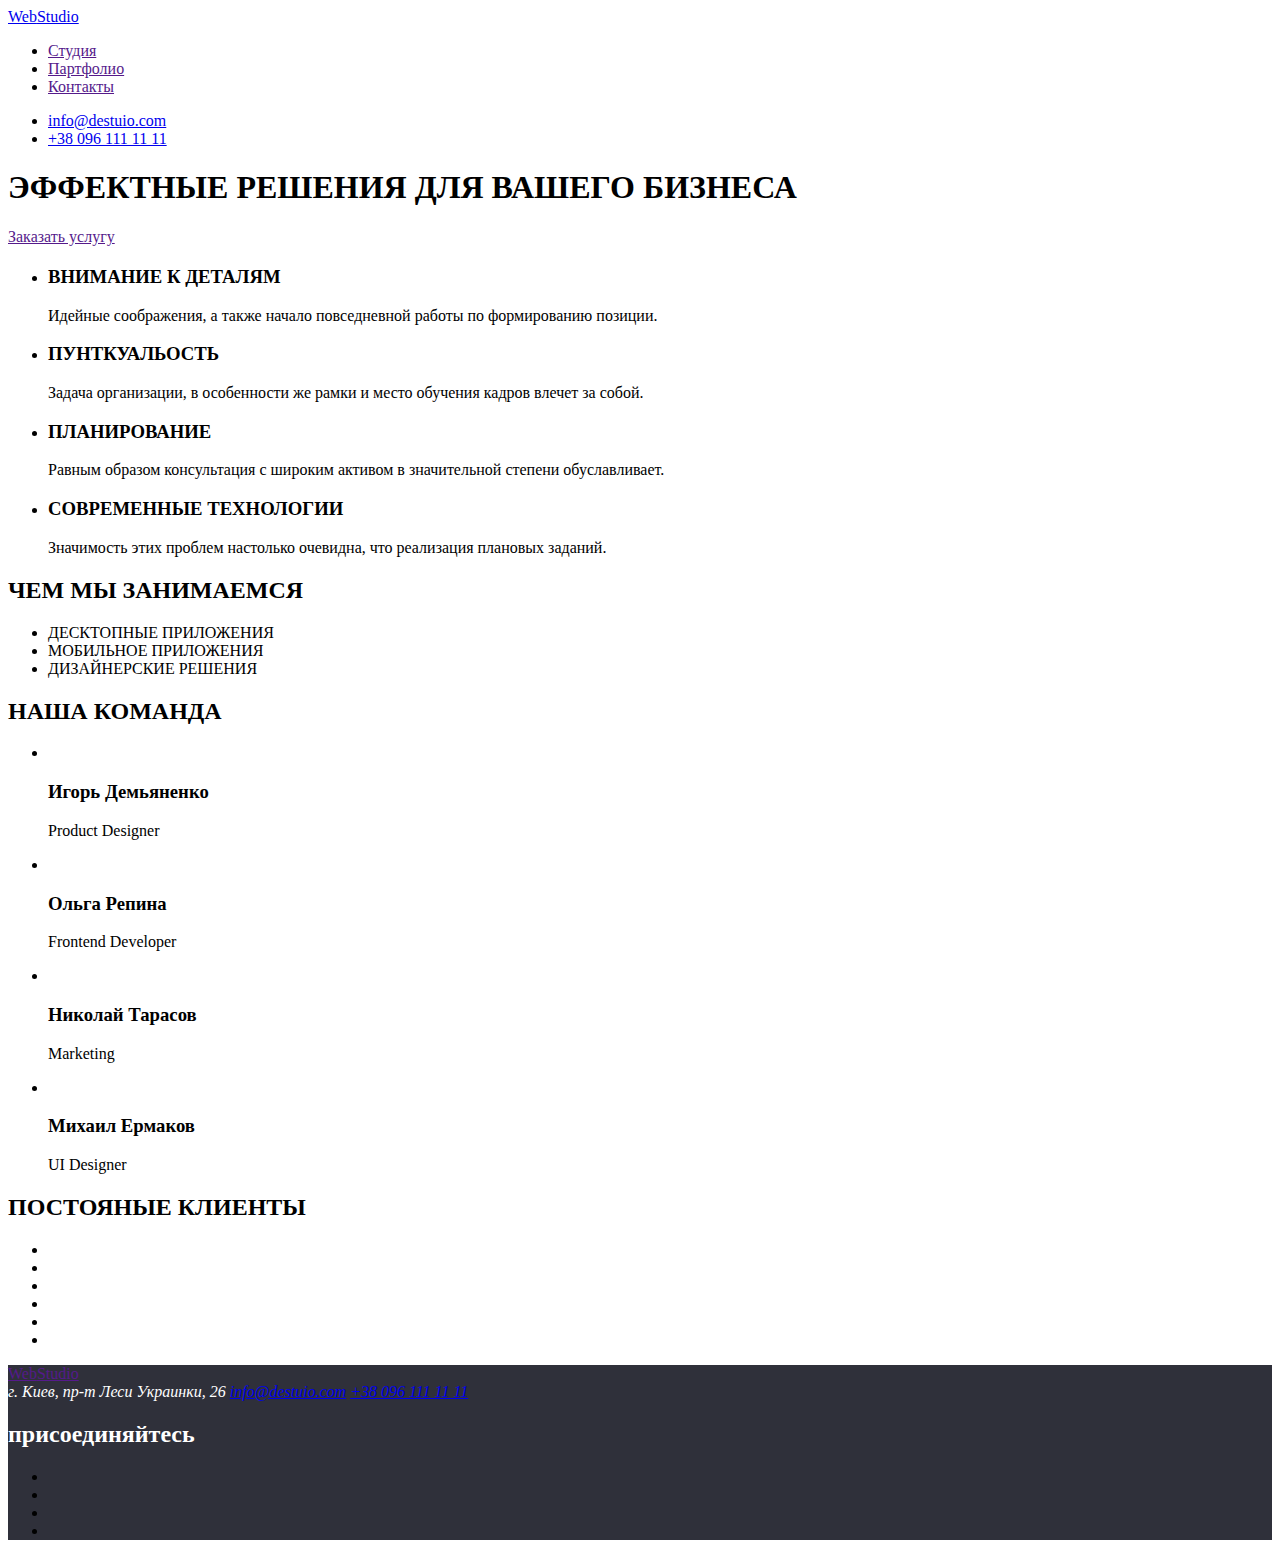
==== index.html @ e0f715b1 "copy" ====
<!DOCTYPE html>
<html lang="ru">
<head>
    <meta charset="UTF-8">
    <meta http-equiv="X-UA-Compatible" content="IE=edge">
    <meta name="viewport" content="width=device-width, initial-scale=1.0">
    <title>Document</title>
    <link rel="stylesheet" href="./style.css">
</head>
<body>
<header>
    <a href="index.html"><span>Web</span>Studio</a>
    <nav>
        <ul>
            <li><a href="">Студия</a></li>
            <li><a href="">Партфолио</a></li>
            <li><a href="">Контакты</a></li>
        </ul>
    </nav>
    <ul>
        <li><a href="mailto:info@destuio.com">info@destuio.com</a></li>
        <li><a href="tel:+380961111111">+38 096 111 11 11</a></li>
    </ul>
</header>
<main>
    <section>   
        <h1>ЭФФЕКТНЫЕ РЕШЕНИЯ ДЛЯ ВАШЕГО БИЗНЕСА</h1> 
        <a class="buy__us" href="">Заказать услугу</a>
    </section>
    <section>
        <h2></h2>
        <ul>
            <li>
                <h3>ВНИМАНИЕ К ДЕТАЛЯМ</h3>
                <p>Идейные соображения, а также начало повседневной работы по формированию позиции.</p>
            </li>
            <li>
                <h3>ПУНТКУАЛЬОСТЬ</h3>
                <p>Задача организации, в особенности же рамки и место обучения кадров влечет за собой.</p>
            </li>
            <li>
                <h3>ПЛАНИРОВАНИЕ</h3>
                <p>Равным образом консультация с широким активом в значительной степени обуславливает.</p>
            </li>
            <li>
                <h3>СОВРЕМЕННЫЕ ТЕХНОЛОГИИ</h3>
                <p>Значимость этих проблем настолько очевидна, что реализация плановых заданий.</p>
            </li>
        </ul>
    </section>
    <div>
        <h2>ЧЕМ МЫ ЗАНИМАЕМСЯ</h2>
        <ul>
            <li><a href=""></a>ДЕСКТОПНЫЕ ПРИЛОЖЕНИЯ</li>
            <li><a href=""></a>МОБИЛЬНОЕ ПРИЛОЖЕНИЯ</li>
            <li><a href=""></a>ДИЗАЙНЕРСКИЕ РЕШЕНИЯ</li>
        </ul>
    </div>
    <div>
        <h2>НАША КОМАНДА</h2>
        <ul>
            <li>
                <img src="" alt="">
                <h3>Игорь Демьяненко</h3>
                <p>Product Designer</p>
            </li>
            <li>
                <img src="" alt="">
                <h3>Ольга Репина</h3>
                <p>Frontend Developer</p>
            </li>
            <li>
                <img src="" alt="">
                <h3>Николай Тарасов</h3>
                <p>Marketing</p>
            </li>
            <li>
                <img src="" alt="">
                <h3>Михаил Ермаков</h3>
                <p>UI Designer</p>
            </li>
        </ul>
    </div>
    <div>
        <h2>ПОСТОЯНЫЕ КЛИЕНТЫ</h2>
        <ul>
            <li><a href=""></a></li>
            <li><a href=""></a></li>
            <li><a href=""></a></li>
            <li><a href=""></a></li>
            <li><a href=""></a></li>
            <li><a href=""></a></li>
        </ul>
    </div>
</main>
<footer>
    <div>
        <a href=""><span>Web</span>Studio</a>
        <address>
            <span>г. Киев, пр-т Леси Украинки, 26</span>
            <a href="mailto:info@destuio.com">info@destuio.com</a>
            <a href="tel:+380961111111">+38 096 111 11 11</a>
        </address>
    </div>
    <div>
        <h2 class="h2__add">присоединяйтесь</h2>
        <ul>
            <li><a href=""></a></li>
            <li><a href=""></a></li>
            <li><a href=""></a></li>
            <li><a href=""></a></li>
        </ul>
    </div>
</footer>
</body>
</html>
---- style.css ----
footer {
    background-color: #2F303A;
}
address {
    color: #FFFFFF;
}
.h2__add{
    color: #FFFFFF;
}
a {
    
}
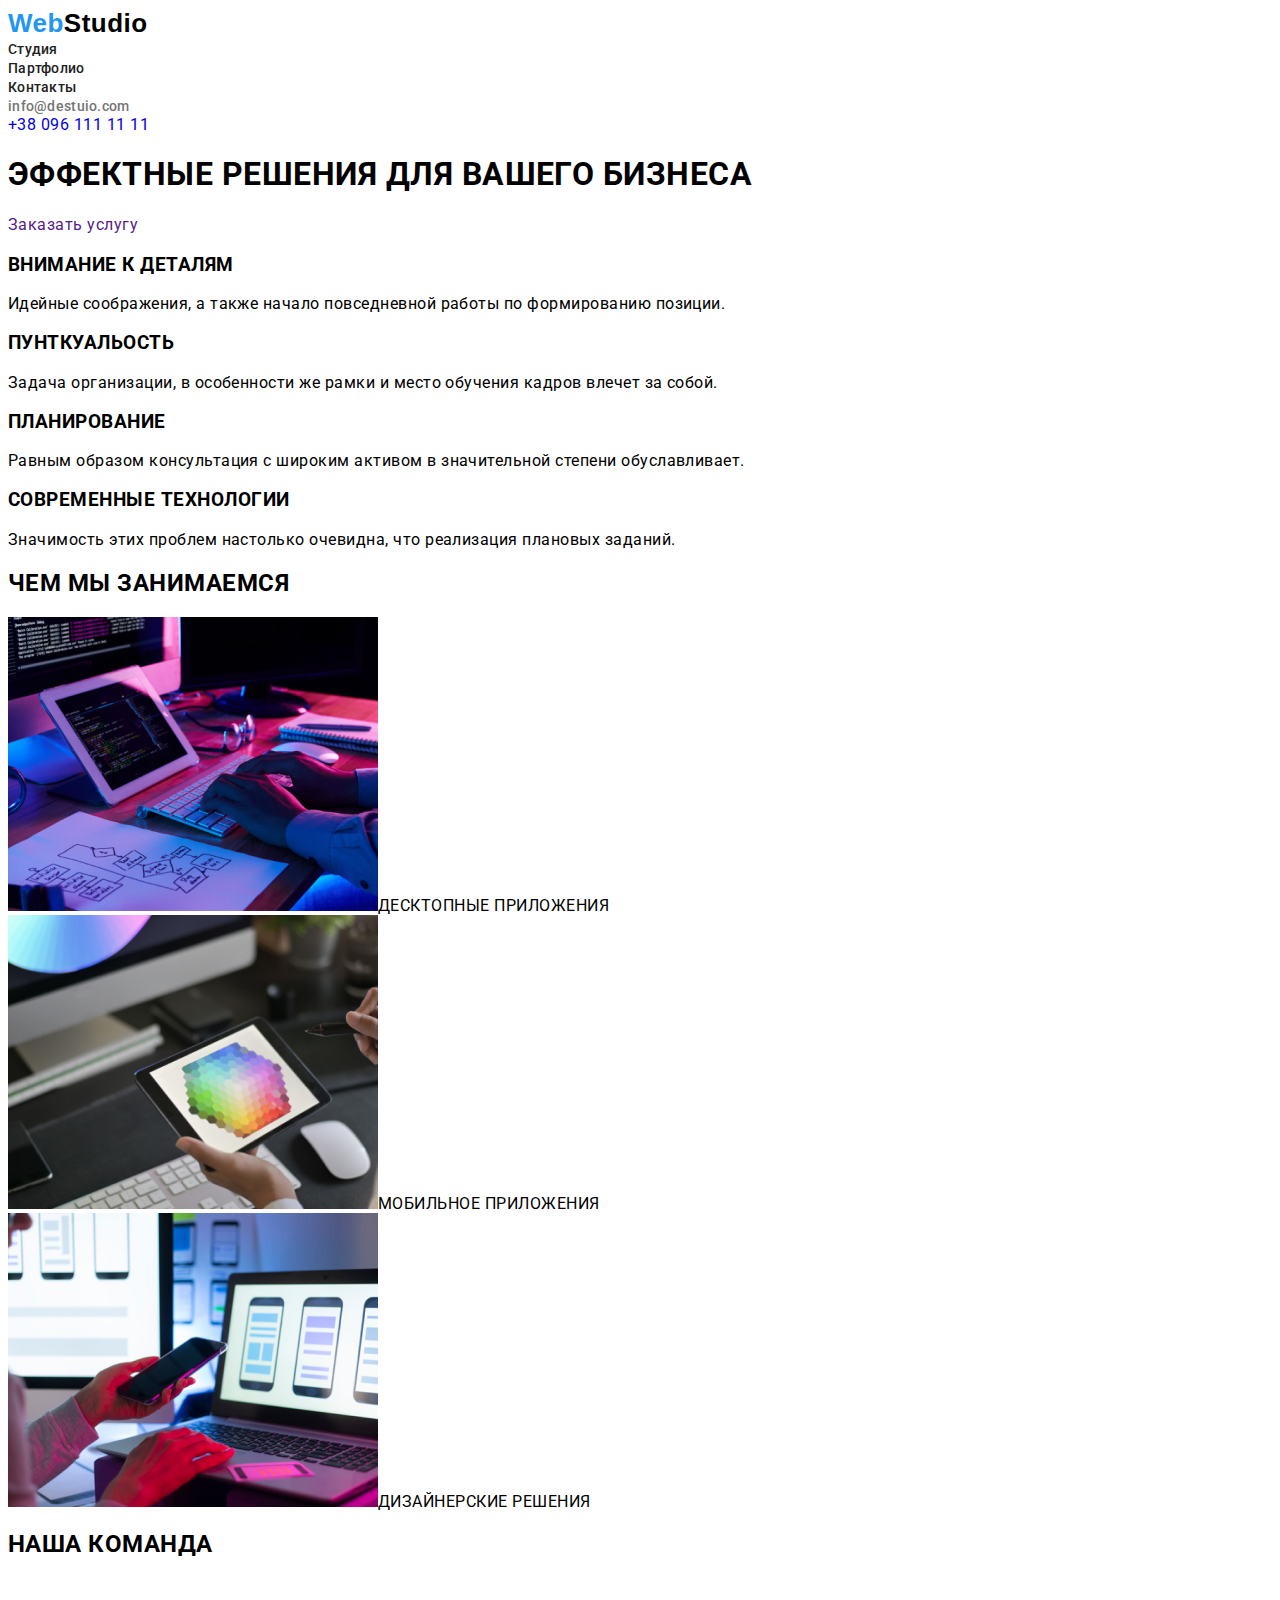
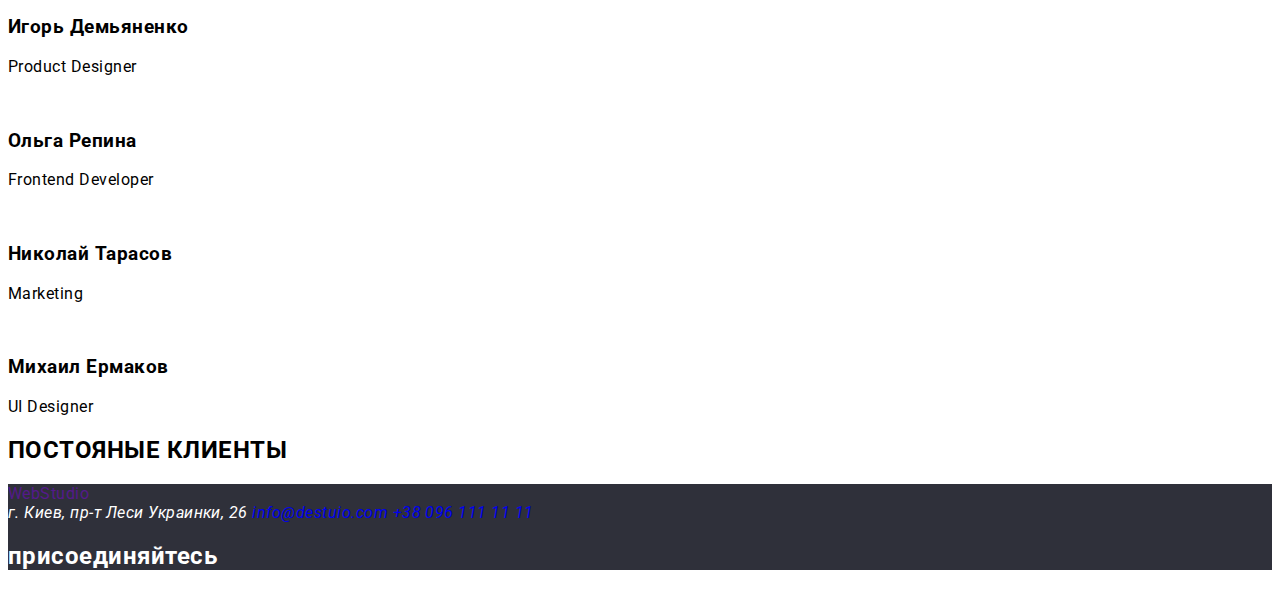
==== commit 6c4c72bd: "добавил картинки" ====
--- a/index.html
+++ b/index.html
@@ -5,23 +5,28 @@
     <meta http-equiv="X-UA-Compatible" content="IE=edge">
     <meta name="viewport" content="width=device-width, initial-scale=1.0">
     <title>Document</title>
+
+    <link rel="preconnect" href="https://fonts.googleapis.com">
+    <link rel="preconnect" href="https://fonts.gstatic.com" crossorigin>
+    <link href="https://fonts.googleapis.com/css2?family=Roboto:wght@400;700;900&display=swap" rel="stylesheet">
+
     <link rel="stylesheet" href="./style.css">
 </head>
 <body>
-<header>
-    <a href="index.html"><span>Web</span>Studio</a>
-    <nav>
-        <ul>
-            <li><a href="">Студия</a></li>
-            <li><a href="">Партфолио</a></li>
-            <li><a href="">Контакты</a></li>
+    <header class="header">
+        <a class="logo" href="index.html"><span>Web</span>Studio</a>
+        <nav class="headernav">
+            <ul class="navlist">
+                <li class="navelem"><a class="navlink" href="">Студия</a></li>
+                <li class="navelem"><a class="navlink" href="">Партфолио</a></li>
+                <li class="navelem"><a class="navlink" href="">Контакты</a></li>
+            </ul>
+        </nav>
+        <ul class="headercontact">
+            <li class="contactlist"><a class="contactlink" href="mailto:info@destuio.com">info@destuio.com</a></li>
+            <li class="contactlist"><a class="contact__link" href="tel:+380961111111">+38 096 111 11 11</a></li>
         </ul>
-    </nav>
-    <ul>
-        <li><a href="mailto:info@destuio.com">info@destuio.com</a></li>
-        <li><a href="tel:+380961111111">+38 096 111 11 11</a></li>
-    </ul>
-</header>
+    </header>
 <main>
     <section>   
         <h1>ЭФФЕКТНЫЕ РЕШЕНИЯ ДЛЯ ВАШЕГО БИЗНЕСА</h1> 
@@ -51,9 +56,9 @@
     <div>
         <h2>ЧЕМ МЫ ЗАНИМАЕМСЯ</h2>
         <ul>
-            <li><a href=""></a>ДЕСКТОПНЫЕ ПРИЛОЖЕНИЯ</li>
-            <li><a href=""></a>МОБИЛЬНОЕ ПРИЛОЖЕНИЯ</li>
-            <li><a href=""></a>ДИЗАЙНЕРСКИЕ РЕШЕНИЯ</li>
+            <li><img src="./img/tablet.jpg" alt="tablet" /><a href=""></a>ДЕСКТОПНЫЕ ПРИЛОЖЕНИЯ</li>
+            <li><img src="./img/laptop.png" alt="laptop"><a href=""></a>МОБИЛЬНОЕ ПРИЛОЖЕНИЯ</li>
+            <li><img src="./img/phone.png" alt="phone"><a href=""></a>ДИЗАЙНЕРСКИЕ РЕШЕНИЯ</li>
         </ul>
     </div>
     <div>
--- a/style.css
+++ b/style.css
@@ -7,6 +7,50 @@
 .h2__add{
     color: #FFFFFF;
 }
+
+body {
+    font-family: 'Roboto', sans-serif;
+    font-style: normal;
+    letter-spacing: 0.03em;
+}
 a {
-    
+    text-decoration: none;
+}
+ul, ol {
+    list-style: none;
+    margin: 0;
+    padding: 0;
+}
+
+.logo {
+    font-family: 'Raleway', sans-serif;
+    font-weight: 700;
+    font-size: 26px;
+    line-height: 1.19;
+    color: #000000;
+}
+.logo span {
+    color: #2196F3;
+}
+
+.navlink {
+    font-weight: 500;
+    font-size: 14px;
+    line-height: 1.14;
+    letter-spacing: 0.02em;
+    color: #212121;
+}
+.navlink:hover {
+    color: #2196F3;
+}
+
+.contactlink {
+    font-weight: 500;
+    font-size: 14px;
+    line-height: 1.14;
+    letter-spacing: 0.02em;
+    color: #757575;
+}
+.contactlink:hover {
+    color: #2196F3;;
 }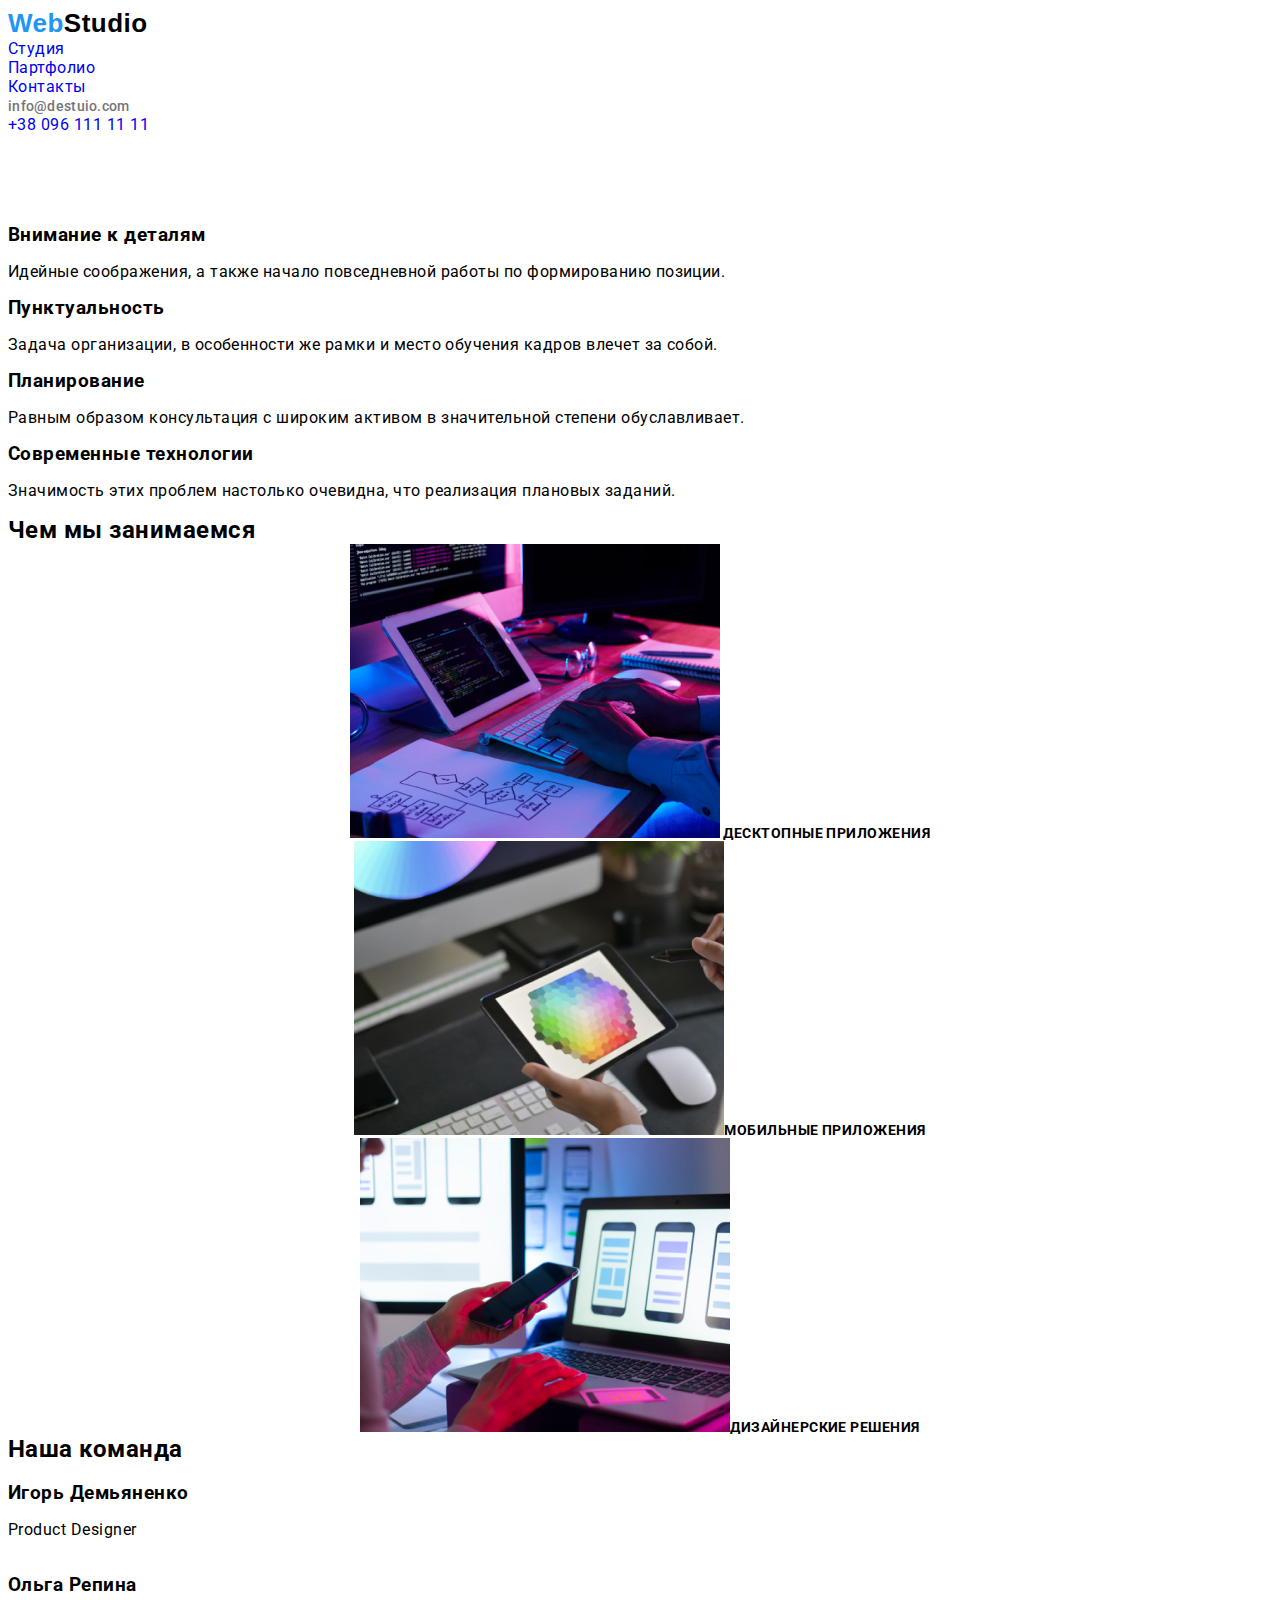
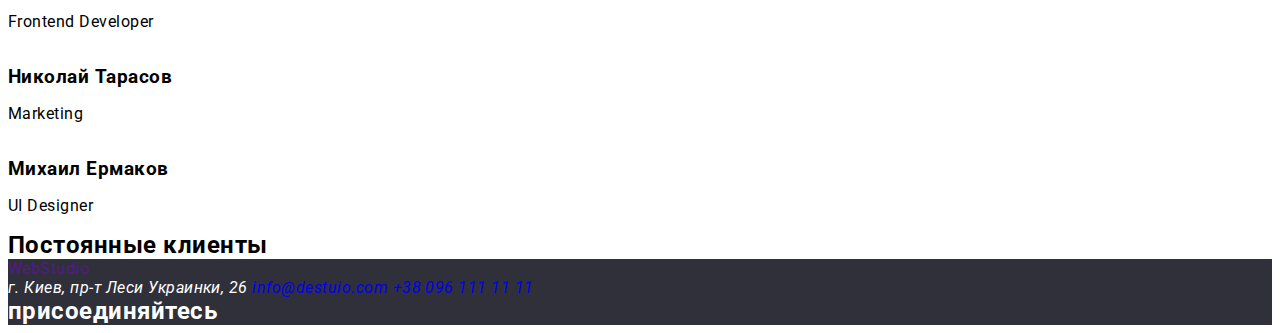
==== commit 6854519d: "links" ====
--- a/index.html
+++ b/index.html
@@ -17,9 +17,9 @@
         <a class="logo" href="index.html"><span>Web</span>Studio</a>
         <nav class="headernav">
             <ul class="navlist">
-                <li class="navelem"><a class="navlink" href="">Студия</a></li>
-                <li class="navelem"><a class="navlink" href="">Партфолио</a></li>
-                <li class="navelem"><a class="navlink" href="">Контакты</a></li>
+                <li class="navelem"><a class="navlink__studio" href="#">Студия</a></li>
+                <li class="navelem"><a class="navlink__portfolio" href="portfolio.html">Партфолио</a></li>
+                <li class="navelem"><a class="navlink__contakt" href="#">Контакты</a></li>
             </ul>
         </nav>
         <ul class="headercontact">
@@ -29,40 +29,40 @@
     </header>
 <main>
     <section>   
-        <h1>ЭФФЕКТНЫЕ РЕШЕНИЯ ДЛЯ ВАШЕГО БИЗНЕСА</h1> 
+        <h1>Эффективные решения для вашего бизнеса</h1> 
         <a class="buy__us" href="">Заказать услугу</a>
     </section>
     <section>
         <h2></h2>
         <ul>
             <li>
-                <h3>ВНИМАНИЕ К ДЕТАЛЯМ</h3>
+                <h3>Внимание к деталям</h3>
                 <p>Идейные соображения, а также начало повседневной работы по формированию позиции.</p>
             </li>
             <li>
-                <h3>ПУНТКУАЛЬОСТЬ</h3>
+                <h3>Пунктуальность</h3>
                 <p>Задача организации, в особенности же рамки и место обучения кадров влечет за собой.</p>
             </li>
             <li>
-                <h3>ПЛАНИРОВАНИЕ</h3>
+                <h3>Планирование</h3>
                 <p>Равным образом консультация с широким активом в значительной степени обуславливает.</p>
             </li>
             <li>
-                <h3>СОВРЕМЕННЫЕ ТЕХНОЛОГИИ</h3>
+                <h3>Современные технологии</h3>
                 <p>Значимость этих проблем настолько очевидна, что реализация плановых заданий.</p>
             </li>
         </ul>
     </section>
     <div>
-        <h2>ЧЕМ МЫ ЗАНИМАЕМСЯ</h2>
+        <h2>Чем мы занимаемся</h2>
         <ul>
-            <li><img src="./img/tablet.jpg" alt="tablet" /><a href=""></a>ДЕСКТОПНЫЕ ПРИЛОЖЕНИЯ</li>
-            <li><img src="./img/laptop.png" alt="laptop"><a href=""></a>МОБИЛЬНОЕ ПРИЛОЖЕНИЯ</li>
-            <li><img src="./img/phone.png" alt="phone"><a href=""></a>ДИЗАЙНЕРСКИЕ РЕШЕНИЯ</li>
+            <li class="work__title"><img src="./img/tablet.jpg" alt="tablet" /><a href=""></a> Десктопные приложения</li>
+            <li class="work__title"><img src="./img/laptop.png" alt="laptop"><a href=""></a>Мобильные приложения</li>
+            <li class="work__title"><img src="./img/phone.png" alt="phone"><a href=""></a>Дизайнерские решения</li>
         </ul>
     </div>
     <div>
-        <h2>НАША КОМАНДА</h2>
+        <h2>Наша команда</h2>
         <ul>
             <li>
                 <img src="" alt="">
@@ -87,7 +87,7 @@
         </ul>
     </div>
     <div>
-        <h2>ПОСТОЯНЫЕ КЛИЕНТЫ</h2>
+        <h2>Постоянные клиенты</h2>
         <ul>
             <li><a href=""></a></li>
             <li><a href=""></a></li>
--- a/style.css
+++ b/style.css
@@ -20,6 +20,32 @@
     list-style: none;
     margin: 0;
     padding: 0;
+}
+h1, h2, h3 {
+    margin: 0;
+
+}
+h1 {
+font-weight: 900;
+font-size: 44px;
+line-height: 1.36;
+/* or 136% */
+
+text-align: center;
+letter-spacing: 0.06em;
+text-transform: uppercase;
+background-color: ;
+
+color: #FFFFFF;
+}
+.work__title {
+font-weight: 700;
+font-size: 14px;
+line-height: 16px;
+text-align: center;
+text-transform: uppercase;
+
+
 }
 
 .logo {
@@ -53,4 +79,20 @@
 }
 .contactlink:hover {
     color: #2196F3;;
+}
+.buy__us {
+font-weight: 700;
+font-size: 16px;
+line-height: 1.87;
+/* identical to box height, or 187% */
+
+display: flex;
+align-items: center;
+text-align: center;
+letter-spacing: 0.06em;
+
+color: #FFFFFF
+}
+.span footer {
+    list-style: none;
 }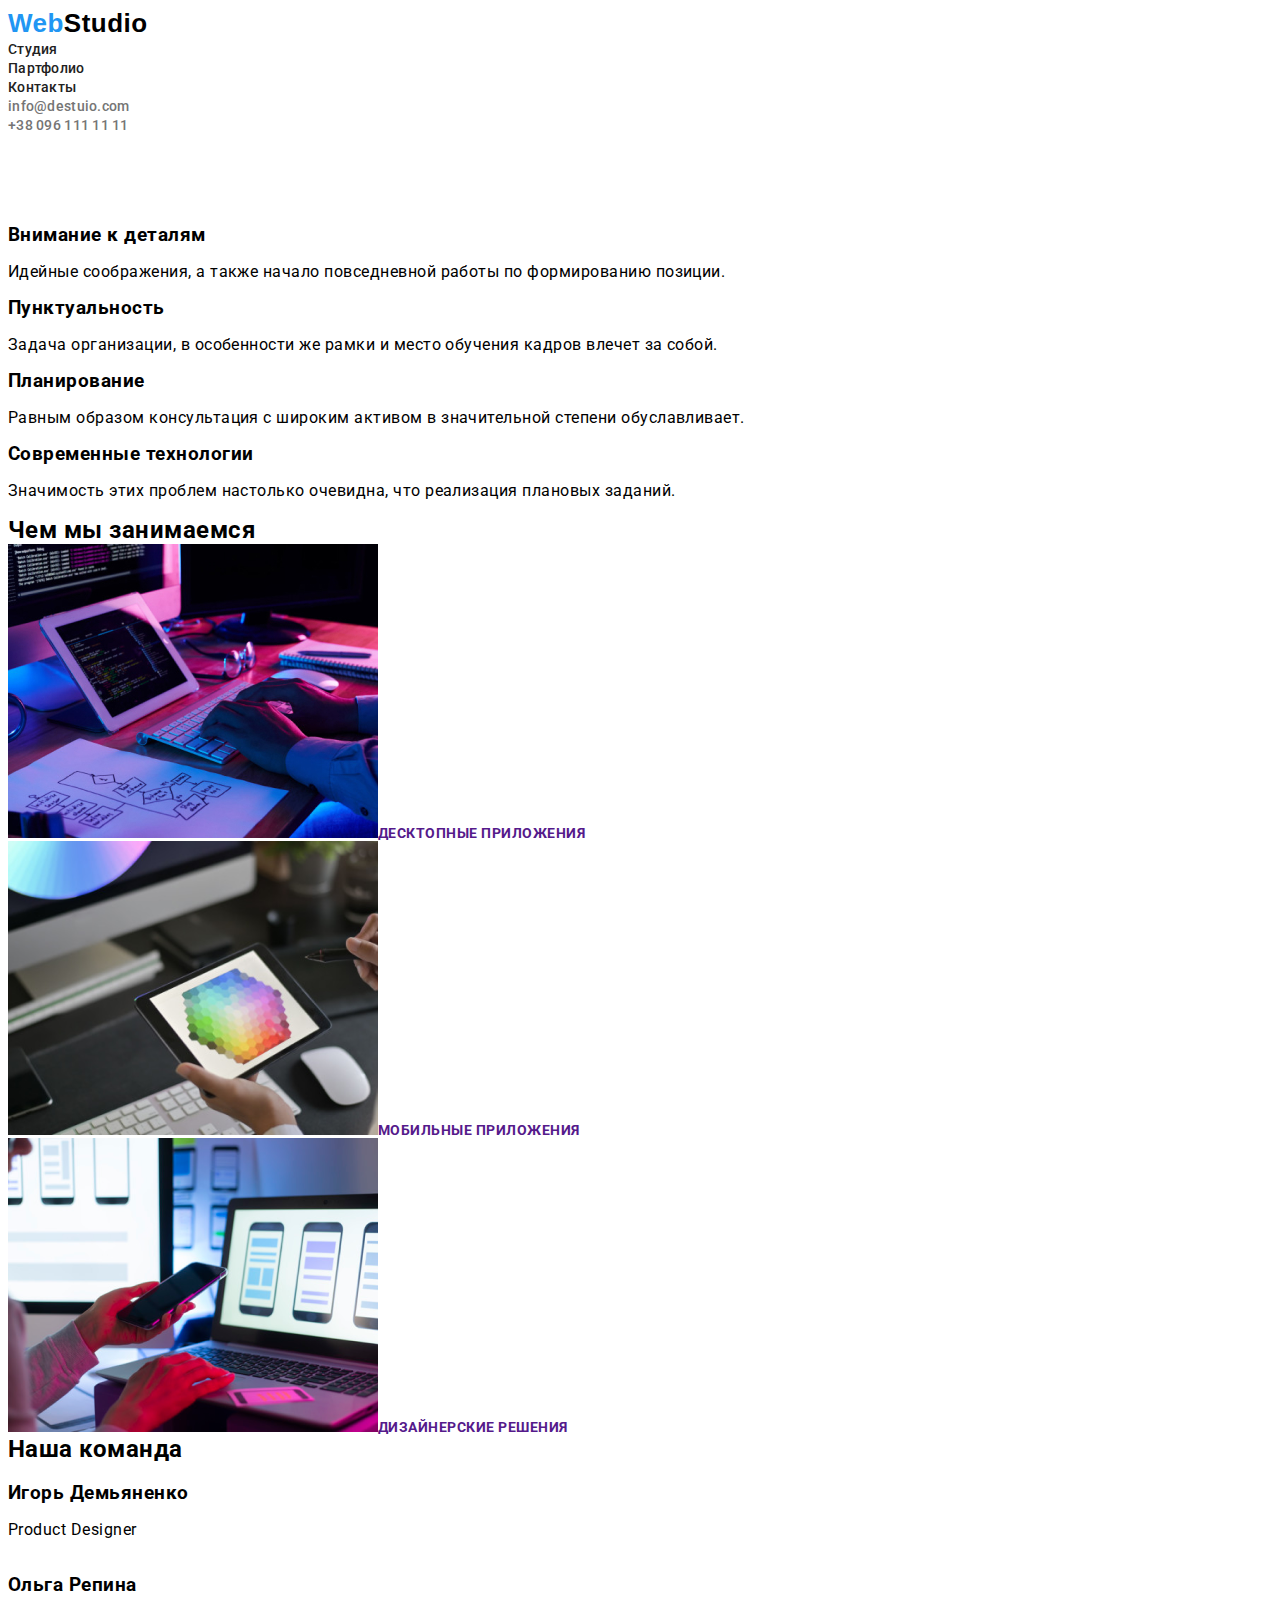
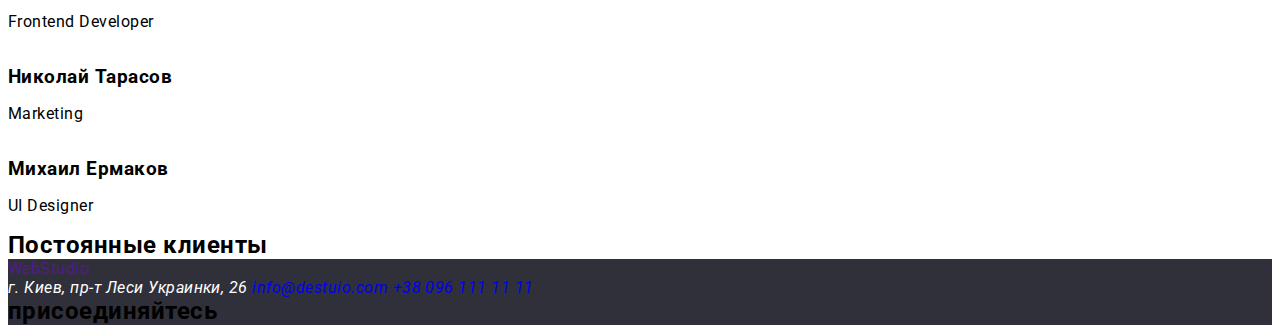
==== commit 6999bf05: "class=" "" ====
--- a/index.html
+++ b/index.html
@@ -15,91 +15,91 @@
 <body>
     <header class="header">
         <a class="logo" href="index.html"><span>Web</span>Studio</a>
-        <nav class="headernav">
-            <ul class="navlist">
-                <li class="navelem"><a class="navlink__studio" href="#">Студия</a></li>
-                <li class="navelem"><a class="navlink__portfolio" href="portfolio.html">Партфолио</a></li>
-                <li class="navelem"><a class="navlink__contakt" href="#">Контакты</a></li>
+        <nav class="header__nav">
+            <ul class="nav__list">
+                <li class="nav__elem"><a class="nav__link" href="#">Студия</a></li>
+                <li class="nav__elem"><a class="nav__link" href="portfolio.html">Партфолио</a></li>
+                <li class="nav__elem"><a class="nav__link" href="#">Контакты</a></li>
             </ul>
         </nav>
-        <ul class="headercontact">
-            <li class="contactlist"><a class="contactlink" href="mailto:info@destuio.com">info@destuio.com</a></li>
-            <li class="contactlist"><a class="contact__link" href="tel:+380961111111">+38 096 111 11 11</a></li>
+        <ul class="header__contact">
+            <li class="contact__list"><a class="contact__link" href="mailto:info@destuio.com">info@destuio.com</a></li>
+            <li class="contact__list"><a class="contact__link" href="tel:+380961111111">+38 096 111 11 11</a></li>
         </ul>
     </header>
-<main>
-    <section>   
-        <h1>Эффективные решения для вашего бизнеса</h1> 
+<main class="main">
+    <section class="main__business">   
+        <h1 class="business">Эффективные решения для вашего бизнеса</h1> 
         <a class="buy__us" href="">Заказать услугу</a>
     </section>
-    <section>
+    <section class="main__idea">
         <h2></h2>
-        <ul>
-            <li>
-                <h3>Внимание к деталям</h3>
+        <ul class="idea">
+            <li class="idea__title">
+                <h3 class="idea__work">Внимание к деталям</h3>
                 <p>Идейные соображения, а также начало повседневной работы по формированию позиции.</p>
             </li>
-            <li>
-                <h3>Пунктуальность</h3>
+            <li class="idea__title">
+                <h3 class="idea__work">Пунктуальность</h3>
                 <p>Задача организации, в особенности же рамки и место обучения кадров влечет за собой.</p>
             </li>
-            <li>
-                <h3>Планирование</h3>
+            <li class="idea__title">
+                <h3 class="idea__work">Планирование</h3>
                 <p>Равным образом консультация с широким активом в значительной степени обуславливает.</p>
             </li>
-            <li>
-                <h3>Современные технологии</h3>
+            <li class="idea__title">
+                <h3 class="idea__work">Современные технологии</h3>
                 <p>Значимость этих проблем настолько очевидна, что реализация плановых заданий.</p>
             </li>
         </ul>
+    </section >
+    <section class="main__work">
+        <h2>Чем мы занимаемся</h2>
+        <ul class="work">
+            <li class="work__title"><img src="./img/tablet.jpg" alt="tablet" /><a href="">Десктопные приложения</a></li>
+            <li class="work__title"><img src="./img/laptop.png" alt="laptop"><a href="">Мобильные приложения</a></li>
+            <li class="work__title"><img src="./img/phone.png" alt="phone"><a href="">Дизайнерские решения</a></li>
+        </ul>
     </section>
-    <div>
-        <h2>Чем мы занимаемся</h2>
-        <ul>
-            <li class="work__title"><img src="./img/tablet.jpg" alt="tablet" /><a href=""></a> Десктопные приложения</li>
-            <li class="work__title"><img src="./img/laptop.png" alt="laptop"><a href=""></a>Мобильные приложения</li>
-            <li class="work__title"><img src="./img/phone.png" alt="phone"><a href=""></a>Дизайнерские решения</li>
-        </ul>
-    </div>
-    <div>
-        <h2>Наша команда</h2>
-        <ul>
-            <li>
+    <section class="my-team">
+        <h2 class="my-team__title">Наша команда</h2>
+        <ul class="team">
+            <li class="team__title">
                 <img src="" alt="">
-                <h3>Игорь Демьяненко</h3>
+                <h3 class="team__photo">Игорь Демьяненко</h3>
                 <p>Product Designer</p>
             </li>
-            <li>
+            <li class="team__title">
                 <img src="" alt="">
-                <h3>Ольга Репина</h3>
+                <h3 class="team__photo">Ольга Репина</h3>
                 <p>Frontend Developer</p>
             </li>
-            <li>
+            <li class="team__title">
                 <img src="" alt="">
-                <h3>Николай Тарасов</h3>
+                <h3 class="team__photo">Николай Тарасов</h3>
                 <p>Marketing</p>
             </li>
-            <li>
+            <li class="team__title">
                 <img src="" alt="">
-                <h3>Михаил Ермаков</h3>
+                <h3 class="team__photo">Михаил Ермаков</h3>
                 <p>UI Designer</p>
             </li>
         </ul>
-    </div>
-    <div>
+    </section>
+    <section class="main__customer">
         <h2>Постоянные клиенты</h2>
-        <ul>
-            <li><a href=""></a></li>
-            <li><a href=""></a></li>
-            <li><a href=""></a></li>
-            <li><a href=""></a></li>
-            <li><a href=""></a></li>
-            <li><a href=""></a></li>
+        <ul class="customer">
+            <li class="customer__title"><a href=""></a></li>
+            <li class="customer__title"><a href=""></a></li>
+            <li class="customer__title"><a href=""></a></li>
+            <li class="customer__title"><a href=""></a></li>
+            <li class="customer__title"><a href=""></a></li>
+            <li class="customer__title"><a href=""></a></li>
         </ul>
-    </div>
+    </section>
 </main>
-<footer>
-    <div>
+<footer class="footer">
+    <div class="footer__addres">
         <a href=""><span>Web</span>Studio</a>
         <address>
             <span>г. Киев, пр-т Леси Украинки, 26</span>
@@ -107,13 +107,13 @@
             <a href="tel:+380961111111">+38 096 111 11 11</a>
         </address>
     </div>
-    <div>
-        <h2 class="h2__add">присоединяйтесь</h2>
-        <ul>
-            <li><a href=""></a></li>
-            <li><a href=""></a></li>
-            <li><a href=""></a></li>
-            <li><a href=""></a></li>
+    <div class="footer__add">
+        <h2 class="add__title">присоединяйтесь</h2>
+        <ul class="add__sm">
+            <li class="sm__box"><a href=""></a></li>
+            <li class="sm__box"><a href=""></a></li>
+            <li class="sm__box"><a href=""></a></li>
+            <li class="sm__box"><a href=""></a></li>
         </ul>
     </div>
 </footer>
--- a/style.css
+++ b/style.css
@@ -4,7 +4,7 @@
 address {
     color: #FFFFFF;
 }
-.h2__add{
+.add{
     color: #FFFFFF;
 }
 
@@ -25,11 +25,10 @@
     margin: 0;
 
 }
-h1 {
+.business {
 font-weight: 900;
 font-size: 44px;
 line-height: 1.36;
-/* or 136% */
 
 text-align: center;
 letter-spacing: 0.06em;
@@ -42,7 +41,6 @@
 font-weight: 700;
 font-size: 14px;
 line-height: 16px;
-text-align: center;
 text-transform: uppercase;
 
 
@@ -59,32 +57,31 @@
     color: #2196F3;
 }
 
-.navlink {
+.nav__link {
     font-weight: 500;
     font-size: 14px;
     line-height: 1.14;
     letter-spacing: 0.02em;
     color: #212121;
 }
-.navlink:hover {
+.nav__link:hover {
     color: #2196F3;
 }
 
-.contactlink {
+.contact__link {
     font-weight: 500;
     font-size: 14px;
     line-height: 1.14;
     letter-spacing: 0.02em;
     color: #757575;
 }
-.contactlink:hover {
+.contact__link:hover {
     color: #2196F3;;
 }
 .buy__us {
 font-weight: 700;
 font-size: 16px;
 line-height: 1.87;
-/* identical to box height, or 187% */
 
 display: flex;
 align-items: center;
@@ -95,4 +92,7 @@
 }
 .span footer {
     list-style: none;
-}+}
+my-team__title {
+    
+}
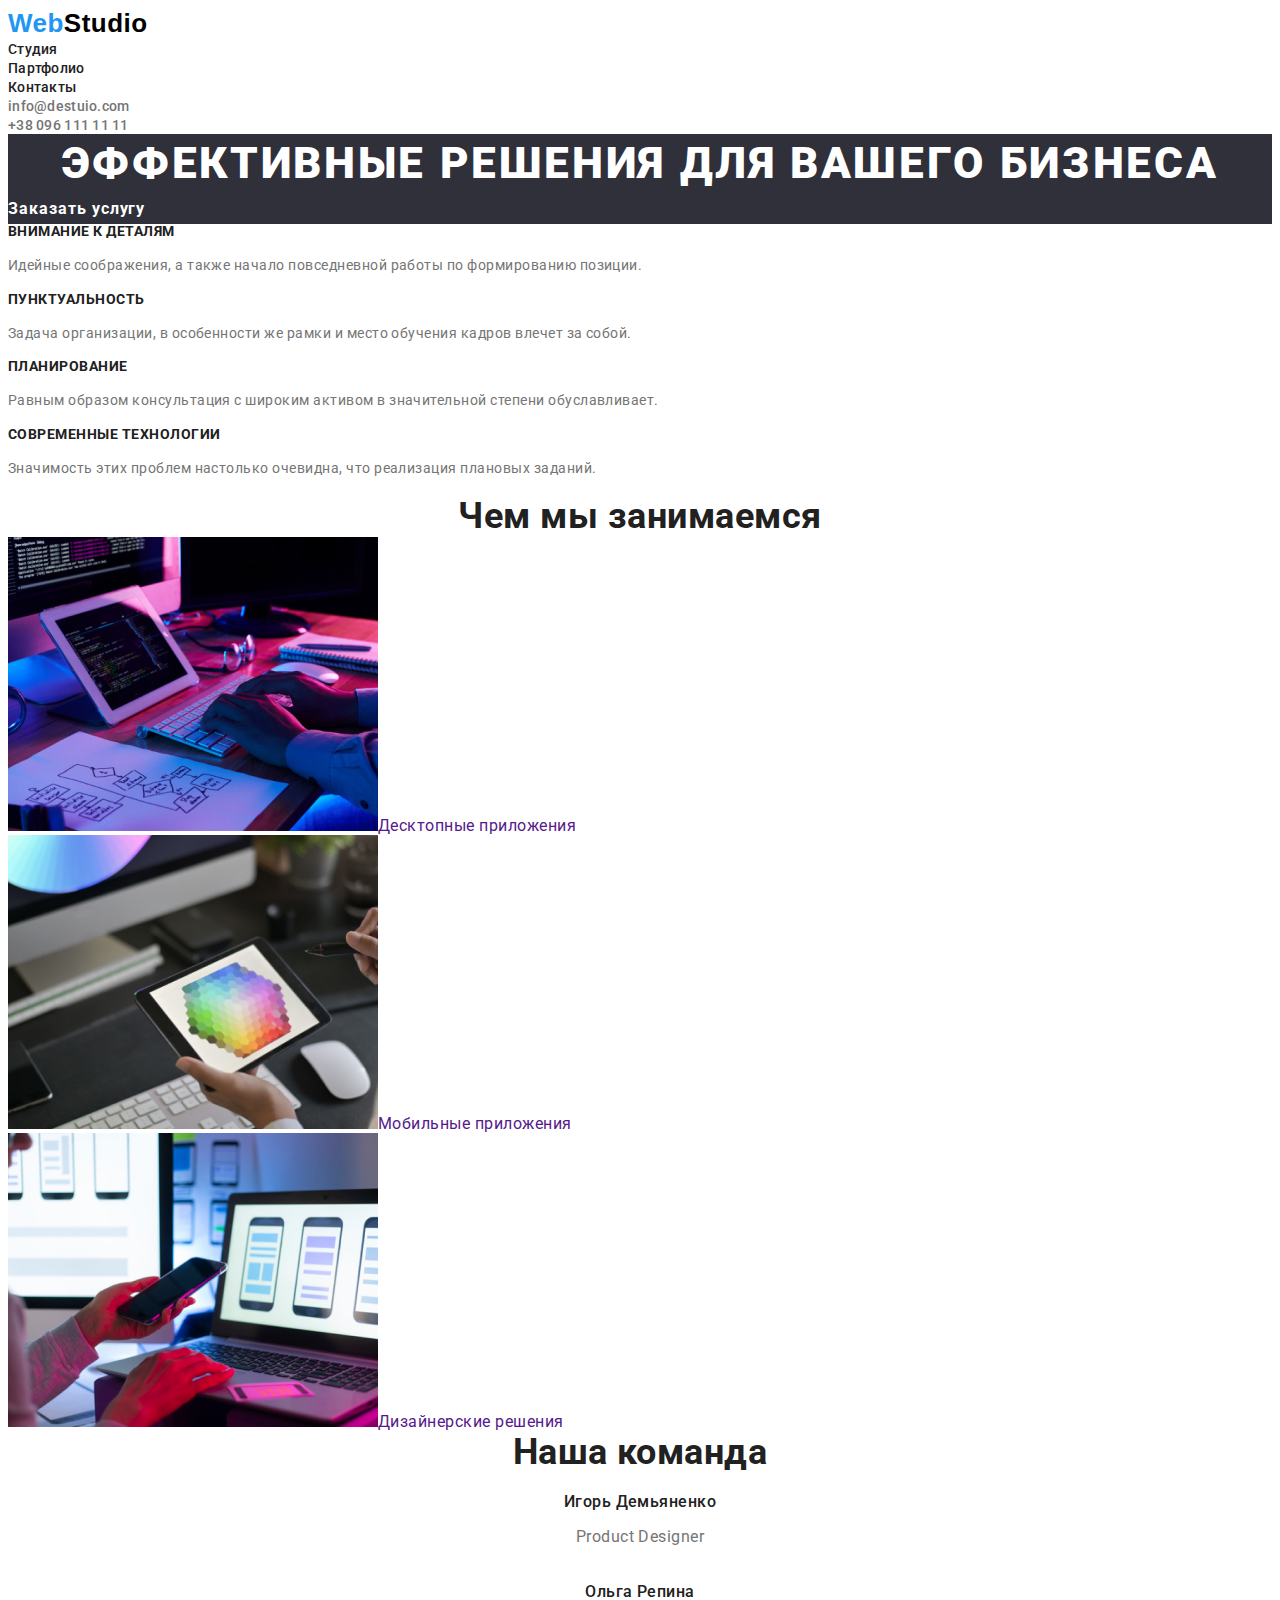
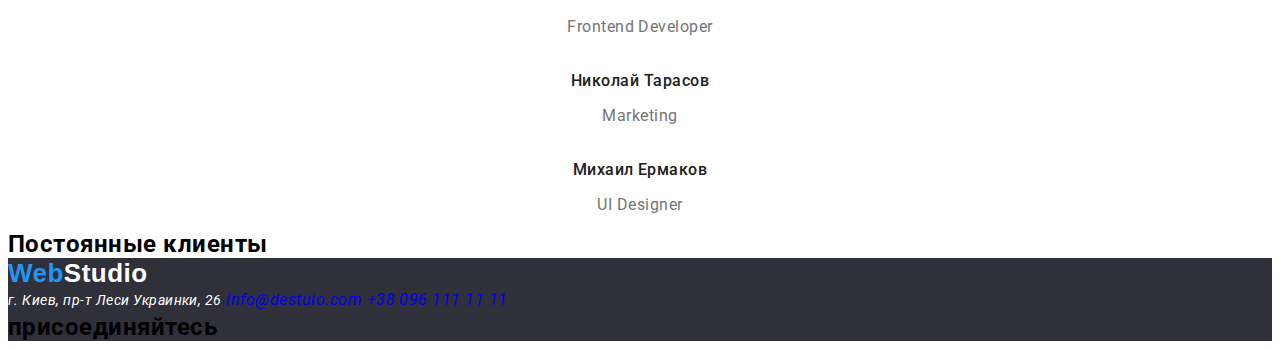
==== commit b74677b2: "class+css portfolio" ====
--- a/index.html
+++ b/index.html
@@ -28,61 +28,61 @@
         </ul>
     </header>
 <main class="main">
-    <section class="main__business">   
-        <h1 class="business">Эффективные решения для вашего бизнеса</h1> 
-        <a class="buy__us" href="">Заказать услугу</a>
+    <section class="business">   
+        <h1 class="business__title">Эффективные решения для вашего бизнеса</h1> 
+        <a class="business__buy-us" href="">Заказать услугу</a>
     </section>
-    <section class="main__idea">
+    <section class="idea">
         <h2></h2>
-        <ul class="idea">
-            <li class="idea__title">
-                <h3 class="idea__work">Внимание к деталям</h3>
-                <p>Идейные соображения, а также начало повседневной работы по формированию позиции.</p>
+        <ul class="idea__list">
+            <li class="idea__elem">
+                <h3 class="idea__name">Внимание к деталям</h3>
+                <p class="idea__text">Идейные соображения, а также начало повседневной работы по формированию позиции.</p>
             </li>
-            <li class="idea__title">
-                <h3 class="idea__work">Пунктуальность</h3>
-                <p>Задача организации, в особенности же рамки и место обучения кадров влечет за собой.</p>
+            <li class="idea__elem">
+                <h3 class="idea__name">Пунктуальность</h3>
+                <p class="idea__text">Задача организации, в особенности же рамки и место обучения кадров влечет за собой.</p>
             </li>
-            <li class="idea__title">
-                <h3 class="idea__work">Планирование</h3>
-                <p>Равным образом консультация с широким активом в значительной степени обуславливает.</p>
+            <li class="idea__elem">
+                <h3 class="idea__name">Планирование</h3>
+                <p class="idea__text">Равным образом консультация с широким активом в значительной степени обуславливает.</p>
             </li>
-            <li class="idea__title">
-                <h3 class="idea__work">Современные технологии</h3>
-                <p>Значимость этих проблем настолько очевидна, что реализация плановых заданий.</p>
+            <li class="idea__elem">
+                <h3 class="idea__name">Современные технологии</h3>
+                <p class="idea__text">Значимость этих проблем настолько очевидна, что реализация плановых заданий.</p>
             </li>
         </ul>
     </section >
-    <section class="main__work">
-        <h2>Чем мы занимаемся</h2>
-        <ul class="work">
-            <li class="work__title"><img src="./img/tablet.jpg" alt="tablet" /><a href="">Десктопные приложения</a></li>
-            <li class="work__title"><img src="./img/laptop.png" alt="laptop"><a href="">Мобильные приложения</a></li>
-            <li class="work__title"><img src="./img/phone.png" alt="phone"><a href="">Дизайнерские решения</a></li>
+    <section class="work">
+        <h2 class="work__title">Чем мы занимаемся</h2>
+        <ul class="work__list">
+            <li class="work__elem"><img class="work__img" src="./img/tablet.jpg" alt="tablet" /><a class="work__link" href="">Десктопные приложения</a></li>
+            <li class="work__elem"><img class="work__img" src="./img/laptop.png" alt="laptop"><a class="work__link" href="">Мобильные приложения</a></li>
+            <li class="work__elem"><img class="work__img" src="./img/phone.png" alt="phone"><a class="work__link" href="">Дизайнерские решения</a></li>
         </ul>
     </section>
     <section class="my-team">
         <h2 class="my-team__title">Наша команда</h2>
-        <ul class="team">
-            <li class="team__title">
-                <img src="" alt="">
-                <h3 class="team__photo">Игорь Демьяненко</h3>
-                <p>Product Designer</p>
+        <ul class="my-team__list">
+            <li class="my-team__elem">
+                <img class="my-team__photo" src="" alt="">
+                <h3 class="my-team__name">Игорь Демьяненко</h3>
+                <p class="my-team__role">Product Designer</p>
             </li>
-            <li class="team__title">
-                <img src="" alt="">
-                <h3 class="team__photo">Ольга Репина</h3>
-                <p>Frontend Developer</p>
+            <li class="my-team__elem">
+                <img class="my-team__photo" src="" alt="">
+                <h3 class="my-team__name">Ольга Репина</h3>
+                <p class="my-team__role">Frontend Developer</p>
             </li>
-            <li class="team__title">
-                <img src="" alt="">
-                <h3 class="team__photo">Николай Тарасов</h3>
-                <p>Marketing</p>
+            <li class="my-team__elem">
+                <img class="my-team__photo" src="" alt="">
+                <h3 class="my-team__name">Николай Тарасов</h3>
+                <p class="my-team__role">Marketing</p>
             </li>
-            <li class="team__title">
-                <img src="" alt="">
-                <h3 class="team__photo">Михаил Ермаков</h3>
-                <p>UI Designer</p>
+            <li class="my-team__elem">
+                <img class="my-team__photo" src="" alt="">
+                <h3 class="my-team__name">Михаил Ермаков</h3>
+                <p class="my-team__role">UI Designer</p>
             </li>
         </ul>
     </section>
@@ -99,12 +99,12 @@
     </section>
 </main>
 <footer class="footer">
-    <div class="footer__addres">
-        <a href=""><span>Web</span>Studio</a>
-        <address>
-            <span>г. Киев, пр-т Леси Украинки, 26</span>
-            <a href="mailto:info@destuio.com">info@destuio.com</a>
-            <a href="tel:+380961111111">+38 096 111 11 11</a>
+    <div class="footer__info">
+        <a class="logo logo-white" href=""><span>Web</span>Studio</a>
+        <address class="footer__address">
+            <span class="address__location">г. Киев, пр-т Леси Украинки, 26</span>
+            <a class="address__contact" href="mailto:info@destuio.com">info@destuio.com</a>
+            <a class="address__contact" href="tel:+380961111111">+38 096 111 11 11</a>
         </address>
     </div>
     <div class="footer__add">
--- a/style.css
+++ b/style.css
@@ -1,50 +1,29 @@
+
+body {
+    font-family: 'Roboto', sans-serif;
+    font-style: normal;
+    letter-spacing: 0.03em;
+}
 footer {
     background-color: #2F303A;
 }
 address {
     color: #FFFFFF;
 }
-.add{
-    color: #FFFFFF;
-}
-
-body {
-    font-family: 'Roboto', sans-serif;
-    font-style: normal;
-    letter-spacing: 0.03em;
-}
-a {
-    text-decoration: none;
-}
 ul, ol {
     list-style: none;
     margin: 0;
     padding: 0;
 }
+a {
+    text-decoration: none;
+}
 h1, h2, h3 {
     margin: 0;
 
 }
-.business {
-font-weight: 900;
-font-size: 44px;
-line-height: 1.36;
-
-text-align: center;
-letter-spacing: 0.06em;
-text-transform: uppercase;
-background-color: ;
-
-color: #FFFFFF;
-}
-.work__title {
-font-weight: 700;
-font-size: 14px;
-line-height: 16px;
-text-transform: uppercase;
 
 
-}
 
 .logo {
     font-family: 'Raleway', sans-serif;
@@ -56,7 +35,6 @@
 .logo span {
     color: #2196F3;
 }
-
 .nav__link {
     font-weight: 500;
     font-size: 14px;
@@ -67,7 +45,6 @@
 .nav__link:hover {
     color: #2196F3;
 }
-
 .contact__link {
     font-weight: 500;
     font-size: 14px;
@@ -78,21 +55,97 @@
 .contact__link:hover {
     color: #2196F3;;
 }
-.buy__us {
-font-weight: 700;
-font-size: 16px;
-line-height: 1.87;
 
-display: flex;
-align-items: center;
-text-align: center;
-letter-spacing: 0.06em;
+.business {
+    background: #2F303A;
+}
+.business__title {
+    font-weight: 900;
+    font-size: 44px;
+    line-height: 1.36;
+    text-align: center;
+    letter-spacing: 0.06em;
+    text-transform: uppercase;
+    color: #FFFFFF;
+}
+.business__buy-us {
+    font-weight: 700;
+    font-size: 16px;
+    line-height: 1.87;
+    /* display: flex;
+    align-items: center;
+    text-align: center; */
+    letter-spacing: 0.06em;
+    color: #FFFFFF;
+}
 
-color: #FFFFFF
+.idea__name {
+    font-weight: 700;
+    font-size: 14px;
+line-height: 1.14;
+    text-transform: uppercase;
+    color: #212121;
 }
-.span footer {
-    list-style: none;
+.idea__text {
+    font-weight: 400;
+    font-size: 14px;
+    line-height: 1.71;
+    color: #757575;
 }
-my-team__title {
-    
+
+.work__title {
+    font-weight: 700;
+    font-size: 36px;
+    line-height: 1.17;
+    text-align: center;
+    color: #212121;
 }
+
+.my-team__title {
+    font-weight: 700;
+    font-size: 36px;
+    line-height: 1.17;
+    text-align: center;
+    color: #212121;
+}
+.my-team__name {
+    font-weight: 500;
+    font-size: 16px;
+    line-height: 1.19;
+    text-align: center;
+    color: #212121;
+
+}
+.my-team__role {
+    font-weight: 400;
+    font-size: 16px;
+    line-height: 1.19;
+    text-align: center;
+    color: #757575;
+}
+
+.logo-white {
+    color: #FFFFFF;
+}
+.address__location {
+    font-weight: 400;
+    font-size: 14px;
+    line-height: 1.71;
+    color: #FFFFFF;
+}
+
+
+.portfolio__nav {
+    font-weight: 500;
+    font-size: 16px;
+    line-height: 1.62;
+    text-align: center;
+    letter-spacing: 0.03em;
+    color: #FFFFFF;
+}
+.project__text {
+    font-size: 18px;
+    line-height: 2.00;
+    letter-spacing: 0.06em;
+    color: #212121;
+}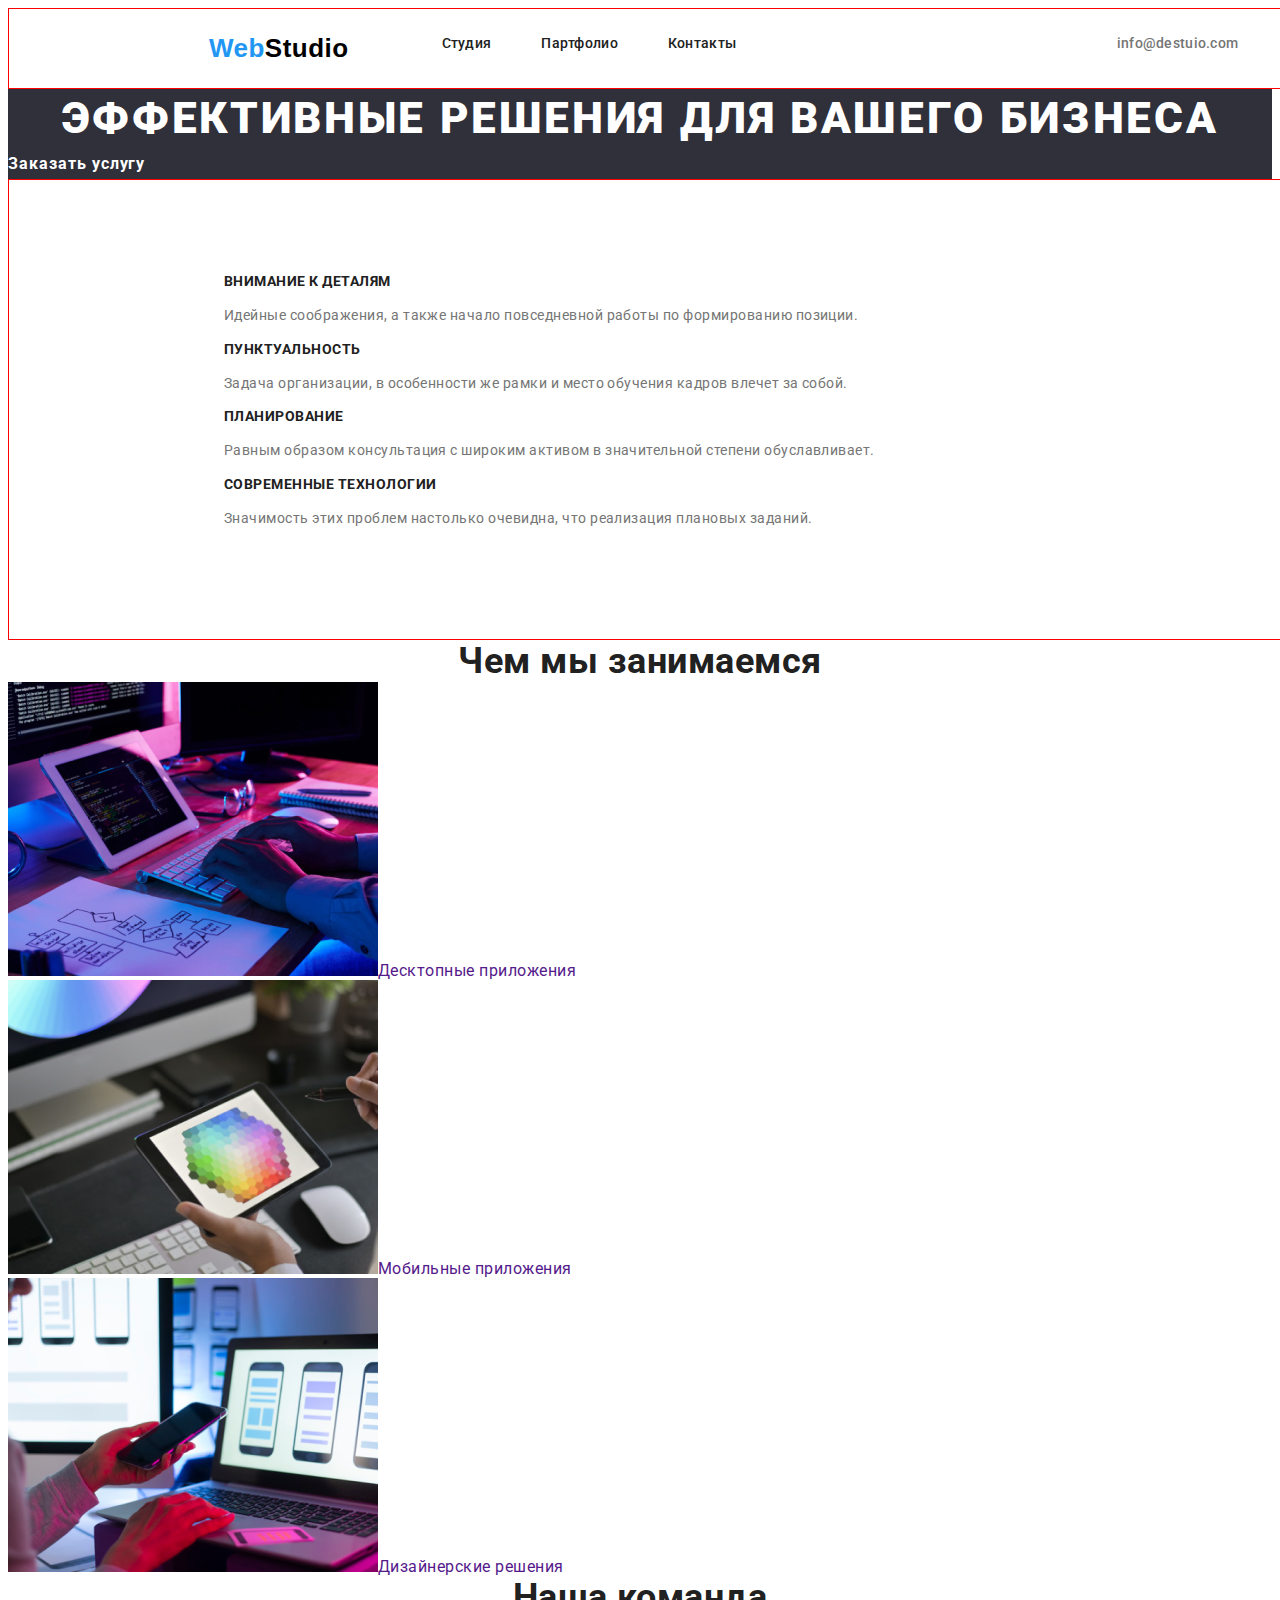
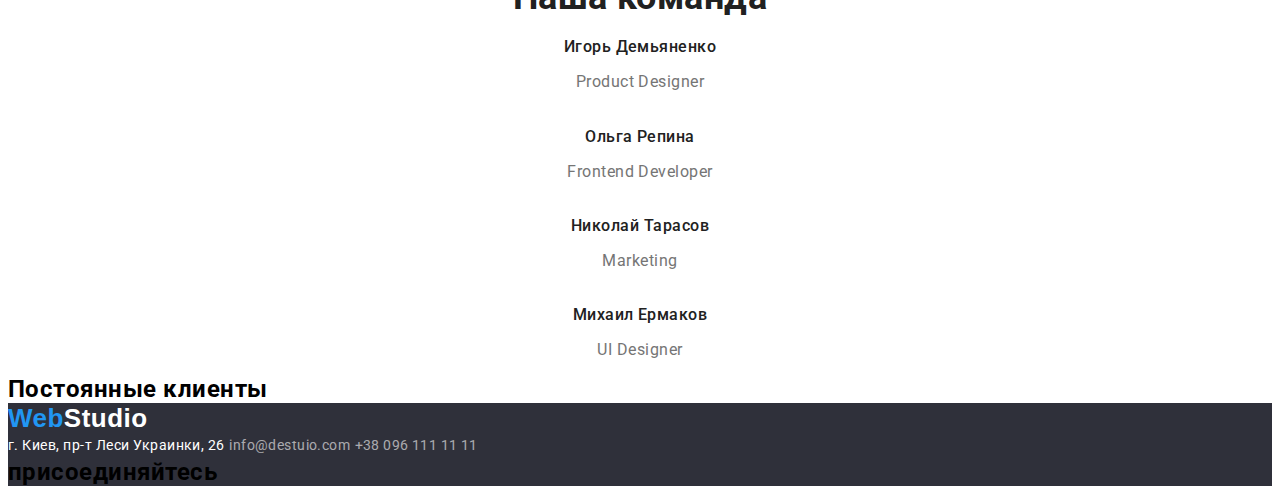
==== commit d5576ea5: "css header" ====
--- a/index.html
+++ b/index.html
@@ -13,13 +13,13 @@
     <link rel="stylesheet" href="./style.css">
 </head>
 <body>
-    <header class="header">
+    <header class="header section">
         <a class="logo" href="index.html"><span>Web</span>Studio</a>
         <nav class="header__nav">
             <ul class="nav__list">
                 <li class="nav__elem"><a class="nav__link" href="#">Студия</a></li>
                 <li class="nav__elem"><a class="nav__link" href="portfolio.html">Партфолио</a></li>
-                <li class="nav__elem"><a class="nav__link" href="#">Контакты</a></li>
+                <li class="nav__elem "><a class="nav__link" href="#">Контакты</a></li>
             </ul>
         </nav>
         <ul class="header__contact">
@@ -29,74 +29,82 @@
     </header>
 <main class="main">
     <section class="business">   
-        <h1 class="business__title">Эффективные решения для вашего бизнеса</h1> 
-        <a class="business__buy-us" href="">Заказать услугу</a>
-    </section>
-    <section class="idea">
-        <h2></h2>
-        <ul class="idea__list">
-            <li class="idea__elem">
-                <h3 class="idea__name">Внимание к деталям</h3>
-                <p class="idea__text">Идейные соображения, а также начало повседневной работы по формированию позиции.</p>
-            </li>
-            <li class="idea__elem">
-                <h3 class="idea__name">Пунктуальность</h3>
-                <p class="idea__text">Задача организации, в особенности же рамки и место обучения кадров влечет за собой.</p>
-            </li>
-            <li class="idea__elem">
-                <h3 class="idea__name">Планирование</h3>
-                <p class="idea__text">Равным образом консультация с широким активом в значительной степени обуславливает.</p>
-            </li>
-            <li class="idea__elem">
-                <h3 class="idea__name">Современные технологии</h3>
-                <p class="idea__text">Значимость этих проблем настолько очевидна, что реализация плановых заданий.</p>
-            </li>
-        </ul>
-    </section >
-    <section class="work">
+            <h1 class="business__title">Эффективные решения для вашего бизнеса</h1> 
+            <a class="business__buy-us" href="">Заказать услугу</a>
+        </section>
+        <section class="idea section">
+            <div class="container">
+            <h2></h2>
+            <ul class="idea__list">
+                <li class="idea__elem">
+                    <h3 class="idea__name">Внимание к деталям</h3>
+                    <p class="idea__text">Идейные соображения, а также начало повседневной работы по формированию позиции.</p>
+                </li>
+                <li class="idea__elem">
+                    <h3 class="idea__name">Пунктуальность</h3>
+                    <p class="idea__text">Задача организации, в особенности же рамки и место обучения кадров влечет за собой.</p>
+                </li>
+                <li class="idea__elem">
+                    <h3 class="idea__name">Планирование</h3>
+                    <p class="idea__text">Равным образом консультация с широким активом в значительной степени обуславливает.</p>
+                </li>
+                <li class="idea__elem">
+                    <h3 class="idea__name">Современные технологии</h3>
+                    <p class="idea__text">Значимость этих проблем настолько очевидна, что реализация плановых заданий.</p>
+                </li>
+            </ul>
+        </div>
+        </section >
+        <section class="work">
+        <div>
         <h2 class="work__title">Чем мы занимаемся</h2>
         <ul class="work__list">
             <li class="work__elem"><img class="work__img" src="./img/tablet.jpg" alt="tablet" /><a class="work__link" href="">Десктопные приложения</a></li>
             <li class="work__elem"><img class="work__img" src="./img/laptop.png" alt="laptop"><a class="work__link" href="">Мобильные приложения</a></li>
             <li class="work__elem"><img class="work__img" src="./img/phone.png" alt="phone"><a class="work__link" href="">Дизайнерские решения</a></li>
         </ul>
+    </div>
     </section>
     <section class="my-team">
-        <h2 class="my-team__title">Наша команда</h2>
-        <ul class="my-team__list">
-            <li class="my-team__elem">
-                <img class="my-team__photo" src="" alt="">
-                <h3 class="my-team__name">Игорь Демьяненко</h3>
-                <p class="my-team__role">Product Designer</p>
-            </li>
-            <li class="my-team__elem">
-                <img class="my-team__photo" src="" alt="">
-                <h3 class="my-team__name">Ольга Репина</h3>
-                <p class="my-team__role">Frontend Developer</p>
-            </li>
-            <li class="my-team__elem">
-                <img class="my-team__photo" src="" alt="">
-                <h3 class="my-team__name">Николай Тарасов</h3>
-                <p class="my-team__role">Marketing</p>
-            </li>
-            <li class="my-team__elem">
-                <img class="my-team__photo" src="" alt="">
-                <h3 class="my-team__name">Михаил Ермаков</h3>
-                <p class="my-team__role">UI Designer</p>
-            </li>
-        </ul>
-    </section>
-    <section class="main__customer">
-        <h2>Постоянные клиенты</h2>
-        <ul class="customer">
-            <li class="customer__title"><a href=""></a></li>
-            <li class="customer__title"><a href=""></a></li>
-            <li class="customer__title"><a href=""></a></li>
-            <li class="customer__title"><a href=""></a></li>
-            <li class="customer__title"><a href=""></a></li>
-            <li class="customer__title"><a href=""></a></li>
-        </ul>
-    </section>
+            <div>
+            <h2 class="my-team__title">Наша команда</h2>
+            <ul class="my-team__list">
+                <li class="my-team__elem">
+                    <img class="my-team__photo" src="" alt="">
+                    <h3 class="my-team__name">Игорь Демьяненко</h3>
+                    <p class="my-team__role">Product Designer</p>
+                </li>
+                <li class="my-team__elem">
+                    <img class="my-team__photo" src="" alt="">
+                    <h3 class="my-team__name">Ольга Репина</h3>
+                    <p class="my-team__role">Frontend Developer</p>
+                </li>
+                <li class="my-team__elem">
+                    <img class="my-team__photo" src="" alt="">
+                    <h3 class="my-team__name">Николай Тарасов</h3>
+                    <p class="my-team__role">Marketing</p>
+                </li>
+                <li class="my-team__elem">
+                    <img class="my-team__photo" src="" alt="">
+                    <h3 class="my-team__name">Михаил Ермаков</h3>
+                    <p class="my-team__role">UI Designer</p>
+                </li>
+            </ul>
+        </div>
+        </section>
+        <section class="main__customer">
+            <div>
+            <h2>Постоянные клиенты</h2>
+            <ul class="customer">
+                <li class="customer__title"><a href=""></a></li>
+                <li class="customer__title"><a href=""></a></li>
+                <li class="customer__title"><a href=""></a></li>
+                <li class="customer__title"><a href=""></a></li>
+                <li class="customer__title"><a href=""></a></li>
+                <li class="customer__title"><a href=""></a></li>
+            </ul>
+        </div>
+        </section>
 </main>
 <footer class="footer">
     <div class="footer__info">
--- a/style.css
+++ b/style.css
@@ -4,6 +4,7 @@
     font-style: normal;
     letter-spacing: 0.03em;
 }
+
 footer {
     background-color: #2F303A;
 }
@@ -22,9 +23,22 @@
     margin: 0;
 
 }
+.section {
+    width: 1200px;
+    margin: 0 auto;
+    border: 1px solid red;
+    padding: 94px 200px;
+}
+.container {
+     padding: 0 15px;
+}
 
 
-
+.header {
+    display: flex;
+    padding-top: 24px;
+    padding-bottom: 24px;
+}
 .logo {
     font-family: 'Raleway', sans-serif;
     font-weight: 700;
@@ -35,6 +49,16 @@
 .logo span {
     color: #2196F3;
 }
+.header__nav {
+    margin-left: 93px;
+    margin-right: auto;
+}
+.nav__list {
+    display: flex;
+}
+.nav__elem:not(:last-child) {
+    margin-right: 50px ; 
+}
 .nav__link {
     font-weight: 500;
     font-size: 14px;
@@ -44,6 +68,12 @@
 }
 .nav__link:hover {
     color: #2196F3;
+}
+.header__contact {
+    display: flex;
+}
+.contact__list:not(:last-child) {
+    margin-right: 50px ;
 }
 .contact__link {
     font-weight: 500;
@@ -129,13 +159,24 @@
 }
 .address__location {
     font-weight: 400;
+    font-style: normal;
     font-size: 14px;
     line-height: 1.71;
     color: #FFFFFF;
 }
+.address__contact {
+    font-weight: 400;
+    font-style: normal;
+    font-size: 14px;
+    line-height: 1.71;
+    letter-spacing: 0.03em;
+    color: rgba(255, 255, 255, 0.6);
+}
 
 
-.portfolio__nav {
+
+
+.portfolio__elem {
     font-weight: 500;
     font-size: 16px;
     line-height: 1.62;
@@ -143,6 +184,9 @@
     letter-spacing: 0.03em;
     color: #FFFFFF;
 }
+.project__elem{
+    border: 1px solid black;
+}
 .project__text {
     font-size: 18px;
     line-height: 2.00;
